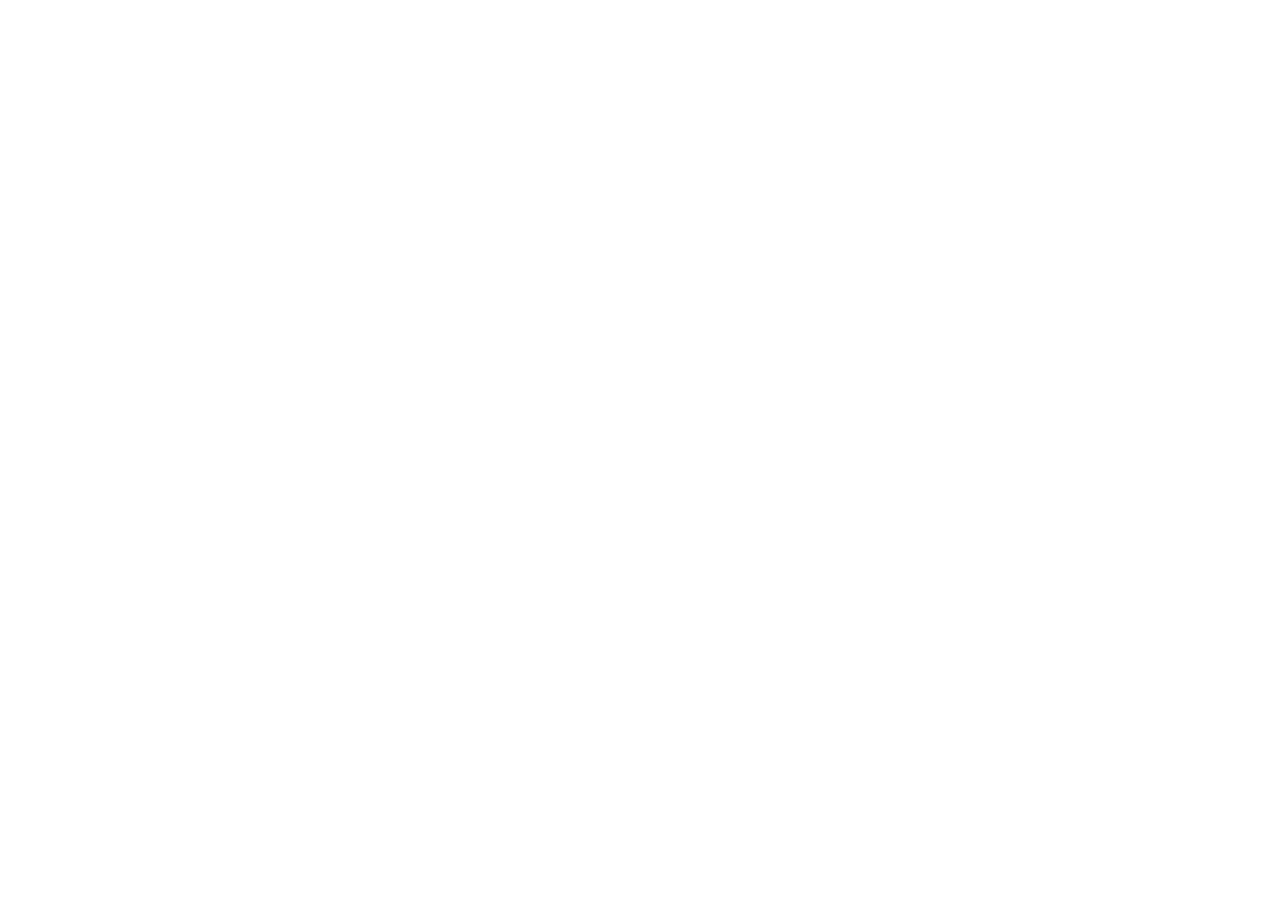
==== index.html @ 8ebdbc02 "Criação Index" ====
<!DOCTYPE html>
<html lang="pt-br">
<head>
    <meta charset="UTF-8">
    <meta name="viewport" content="width=device-width, initial-scale=1.0">
    <link rel="shortcut icon" href="favicon.ico" type="image/x-icon">
    <title>Projetos Redes Sociais</title>
</head>
<body>
    
</body>
</html>
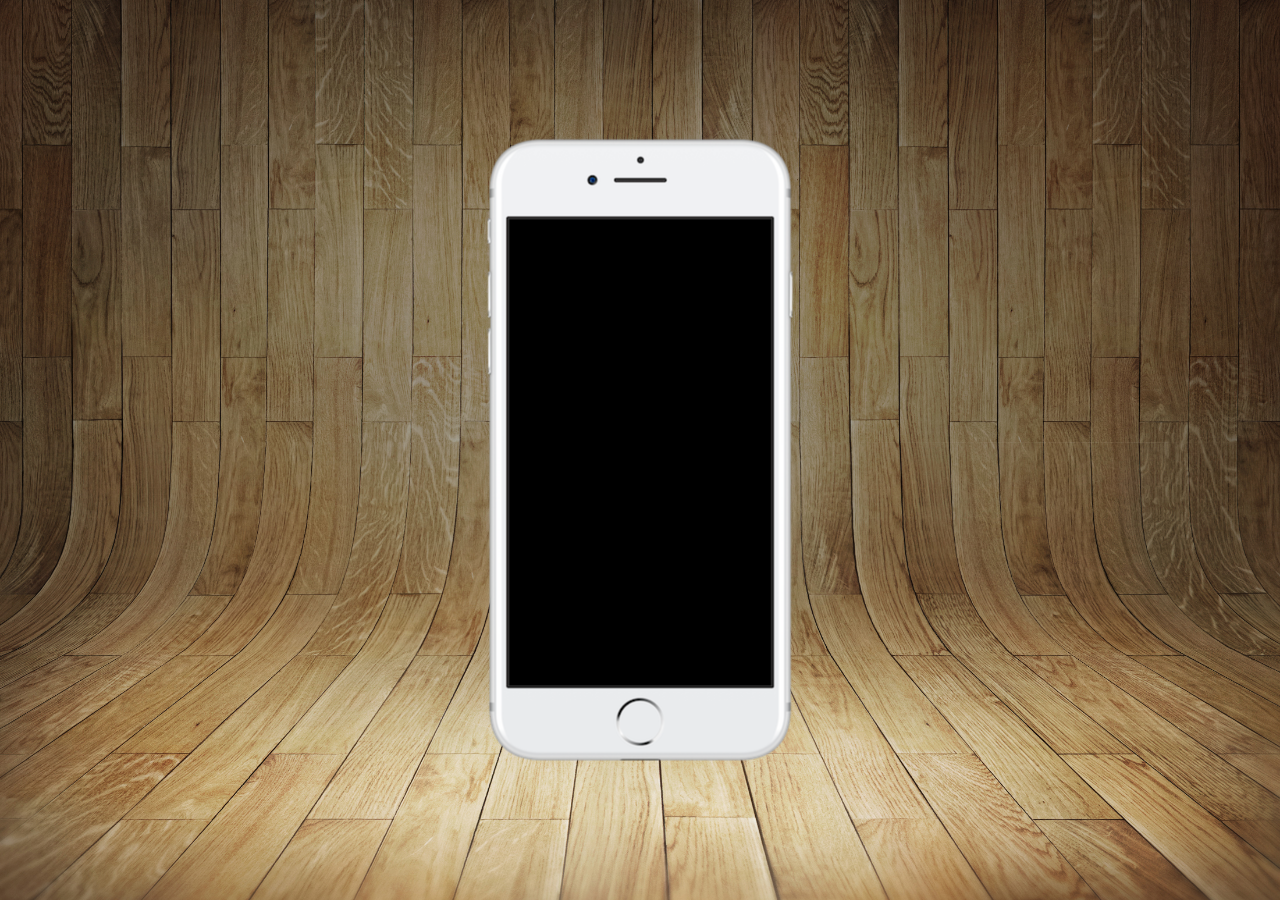
==== commit 6e4b7a94: "CSS inicial" ====
--- a/index.html
+++ b/index.html
@@ -4,9 +4,17 @@
     <meta charset="UTF-8">
     <meta name="viewport" content="width=device-width, initial-scale=1.0">
     <link rel="shortcut icon" href="favicon.ico" type="image/x-icon">
+    <link rel="stylesheet" href="estilos/style.css">
     <title>Projetos Redes Sociais</title>
 </head>
 <body>
-    
+    <main>
+        <section id="telefone">
+
+        </section>
+        <section id="redes-sociais">
+
+        </section>
+    </main>
 </body>
 </html>
--- a/estilos/style.css
+++ b/estilos/style.css
@@ -0,0 +1,35 @@
+@charset "UTF-8";
+
+* {
+    margin: 0px;
+    padding: 0px;
+    font-family: Arial, Helvetica, sans-serif;
+}
+
+html, body {
+    height: 100vh;
+    width: 100vw;
+    background-color: black;
+}
+
+body {
+    background: url('../imagens/fundo-madeira.jpg') no-repeat top center;
+    background-size: cover;
+    background-attachment: fixed;
+}
+
+main {
+    position: relative;
+    height: 100vh;
+}
+
+section#telefone {
+    position: absolute;
+    top: 50%;
+    left: 50%;
+    transform: translate(-50%, -50%);
+
+    height: 627px;
+    width: 311px;
+    background: url('../imagens/frame-iphone.png') no-repeat;
+}
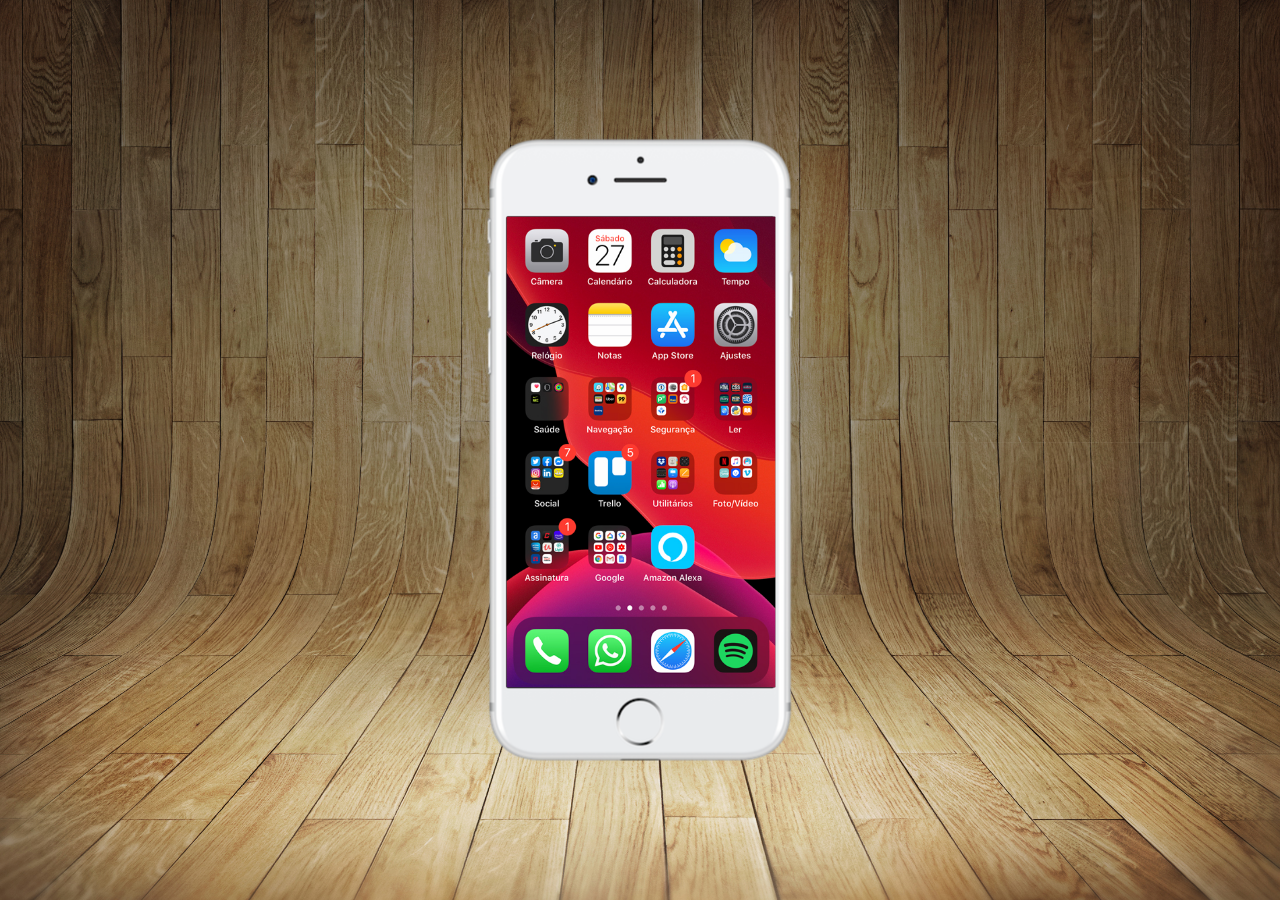
==== commit 294e212a: "Tela Home" ====
--- a/index.html
+++ b/index.html
@@ -10,7 +10,7 @@
 <body>
     <main>
         <section id="telefone">
-
+            <iframe src="home.html" name="tela" frameborder="0" id="tela"></iframe>
         </section>
         <section id="redes-sociais">
 
--- a/estilos/style.css
+++ b/estilos/style.css
@@ -32,4 +32,12 @@
     height: 627px;
     width: 311px;
     background: url('../imagens/frame-iphone.png') no-repeat;
+}
+
+iframe#tela {
+    position: relative;
+    top: 80px;
+    left: 22px;
+    width: 269px;
+    height: 471px;
 }
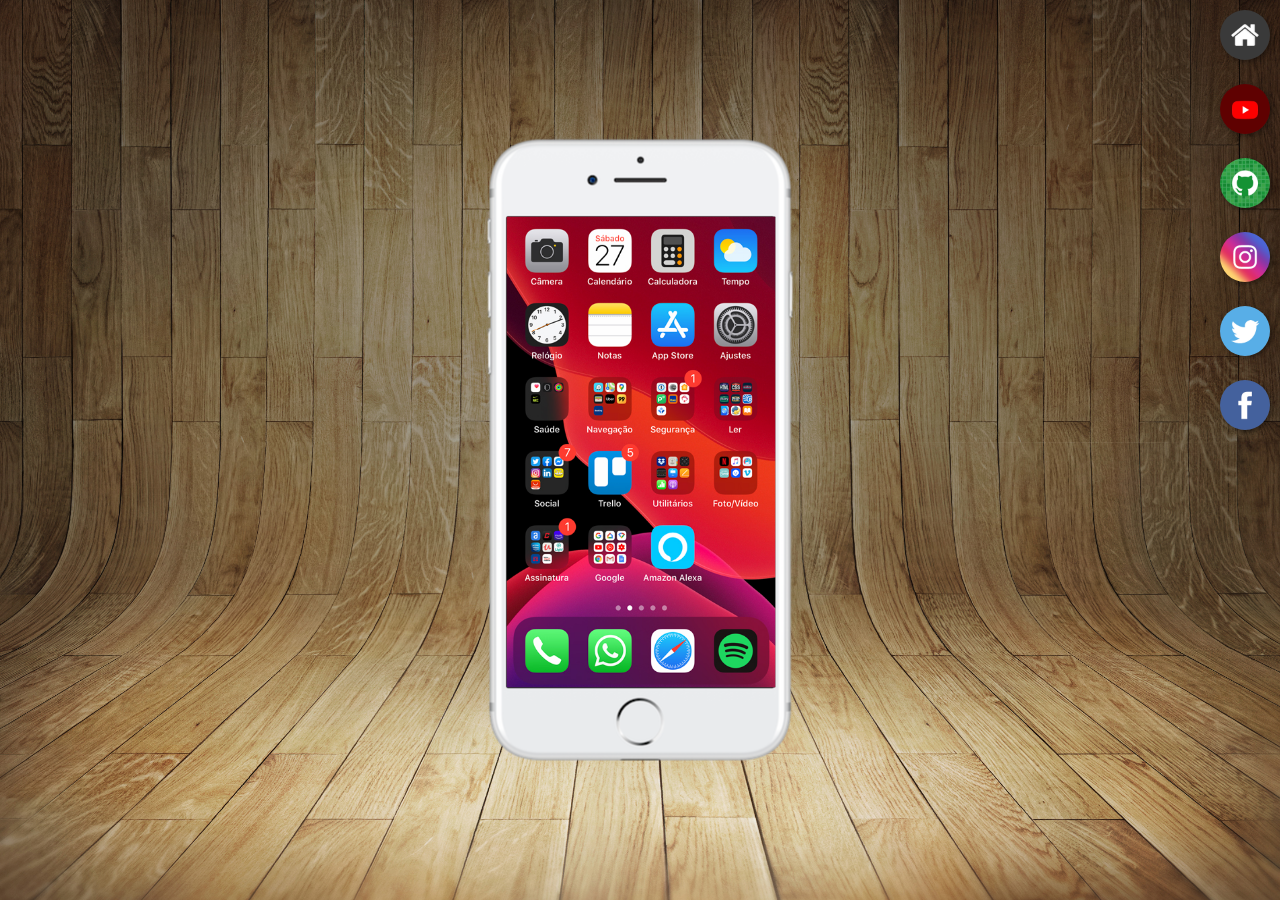
==== commit af79e926: "Adicionar botões" ====
--- a/index.html
+++ b/index.html
@@ -10,10 +10,17 @@
 <body>
     <main>
         <section id="telefone">
-            <iframe src="home.html" name="tela" frameborder="0" id="tela"></iframe>
+            <iframe src="home.html" name="tela" frameborder="0" id="tela">
+                Seu navegador não é compatível com isso.
+            </iframe>
         </section>
         <section id="redes-sociais">
-
+            <a href="#" target="tela"><img src="imagens/logo-home.jpg" alt="Home"></a><br>
+            <a href="#" target="tela"><img src="imagens/logo-youtube.jpg" alt="Youtube"></a><br>
+            <a href="#" target="tela"><img src="imagens/logo-github.jpg" alt="Github"></a><br>
+            <a href="#" target="tela"><img src="imagens/logo-instagram.jpg" alt="Instagram"></a><br>
+            <a href="#" target="tela"><img src="imagens/logo-twitter.jpg" alt="Twitter"></a><br>
+            <a href="#" target="tela"><img src="imagens/logo-facebook.jpg" alt="Facebook"></a>
         </section>
     </main>
 </body>
--- a/estilos/style.css
+++ b/estilos/style.css
@@ -40,4 +40,23 @@
     left: 22px;
     width: 269px;
     height: 471px;
+}
+
+section#redes-sociais {
+    text-align: right;
+}
+
+section#redes-sociais img {
+    width: 50px;
+    margin: 10px;
+    border-radius: 50%;
+    box-shadow: 2px 2px 5px rgba(0, 0, 0, 0.4);
+    box-sizing: border-box;
+}
+
+section#redes-sociais img:hover {
+    border: 2px solid rgba(255, 255, 255, 0.61);
+    transform: translate(-3px, -3px);
+    box-shadow: 5px 5px 10px rgba(0, 0, 0, 0.61);
+    transition: transform 0.3s, border 0.3s;
 }
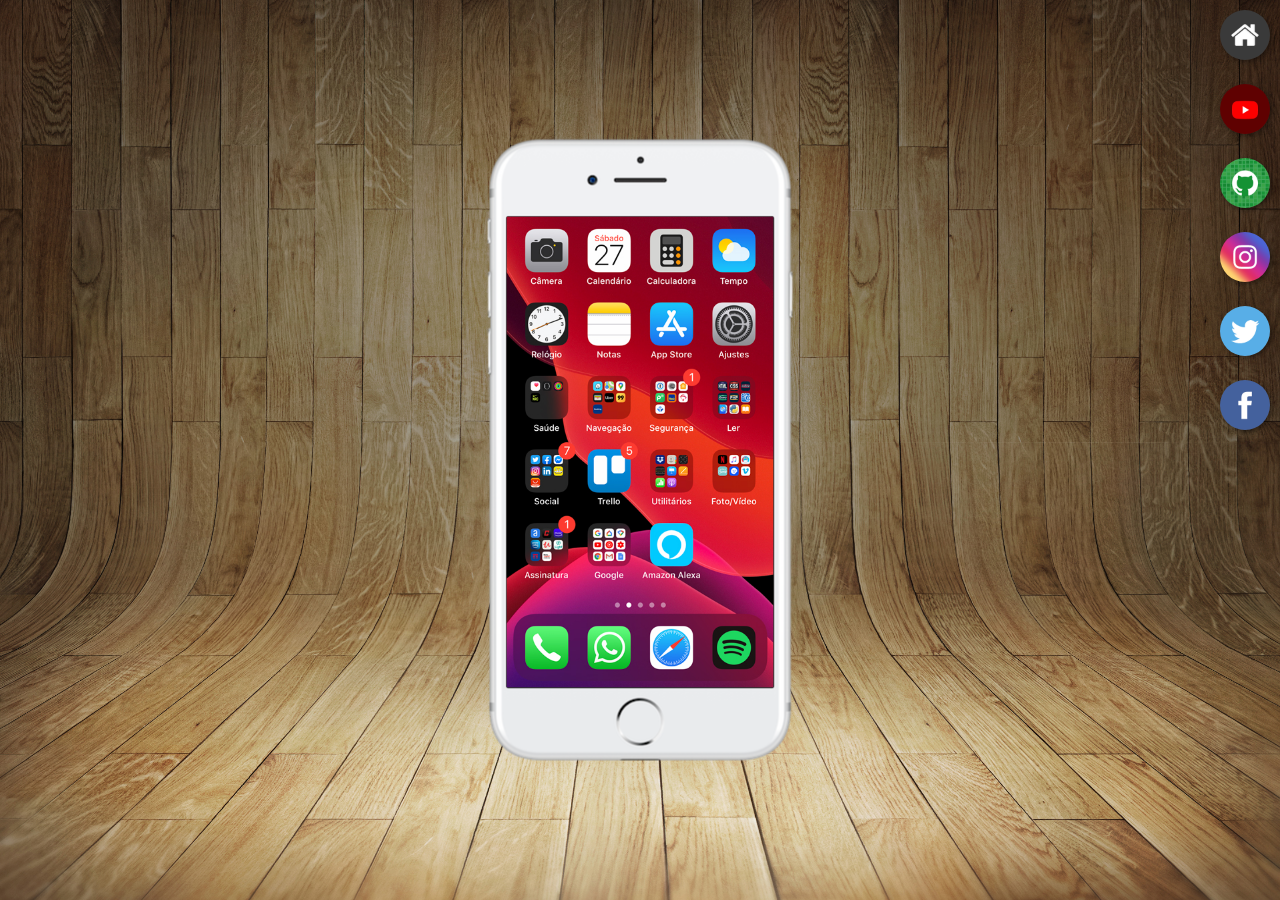
==== commit 0c4f1d1c: "Criação páginas sociais" ====
--- a/index.html
+++ b/index.html
@@ -15,12 +15,12 @@
             </iframe>
         </section>
         <section id="redes-sociais">
-            <a href="#" target="tela"><img src="imagens/logo-home.jpg" alt="Home"></a><br>
-            <a href="#" target="tela"><img src="imagens/logo-youtube.jpg" alt="Youtube"></a><br>
-            <a href="#" target="tela"><img src="imagens/logo-github.jpg" alt="Github"></a><br>
-            <a href="#" target="tela"><img src="imagens/logo-instagram.jpg" alt="Instagram"></a><br>
-            <a href="#" target="tela"><img src="imagens/logo-twitter.jpg" alt="Twitter"></a><br>
-            <a href="#" target="tela"><img src="imagens/logo-facebook.jpg" alt="Facebook"></a>
+            <a href="home.html" target="tela"><img src="imagens/logo-home.jpg" alt="Home"></a><br>
+            <a href="youtube.html" target="tela"><img src="imagens/logo-youtube.jpg" alt="Youtube"></a><br>
+            <a href="github.html" target="tela"><img src="imagens/logo-github.jpg" alt="Github"></a><br>
+            <a href="instagram.html" target="tela"><img src="imagens/logo-instagram.jpg" alt="Instagram"></a><br>
+            <a href="twitter.html" target="tela"><img src="imagens/logo-twitter.jpg" alt="Twitter"></a><br>
+            <a href="facebook.html" target="tela"><img src="imagens/logo-facebook.jpg" alt="Facebook"></a>
         </section>
     </main>
 </body>
--- a/estilos/style.css
+++ b/estilos/style.css
@@ -38,7 +38,7 @@
     position: relative;
     top: 80px;
     left: 22px;
-    width: 269px;
+    width: 267px;
     height: 471px;
 }
 
